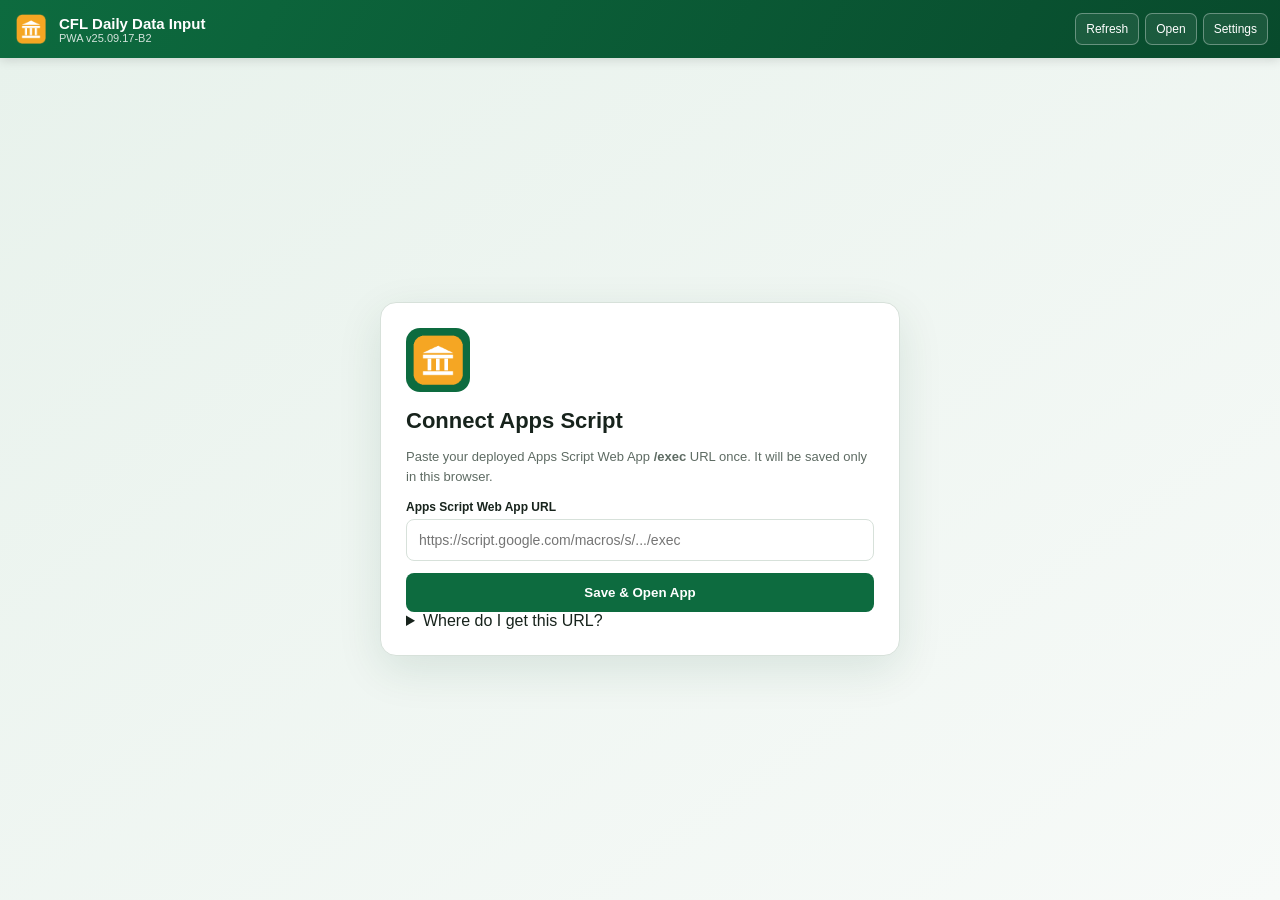
==== index.html @ 7d0042b0 "Add files via upload" ====
<!DOCTYPE html>
<html lang="en">
<head>
  <meta charset="UTF-8">
  <meta name="viewport" content="width=device-width,initial-scale=1,viewport-fit=cover">
  <meta name="theme-color" content="#0d6b3f">
  <meta name="apple-mobile-web-app-capable" content="yes">
  <meta name="apple-mobile-web-app-status-bar-style" content="default">
  <meta name="apple-mobile-web-app-title" content="CFL Data Entry">
  <title>CFL Daily Data Input</title>
  <link rel="manifest" href="manifest.webmanifest">
  <link rel="icon" href="icons/icon-192.png">
  <link rel="apple-touch-icon" href="icons/icon-192.png">
  <link rel="stylesheet" href="styles.css">
</head>
<body>
  <div class="shell">
    <header class="topbar">
      <div class="brand">
        <img src="icons/icon-192.png" alt="CFL">
        <div><strong>CFL Daily Data Input</strong><small id="statusText">PWA v25.09.17-B2</small></div>
      </div>
      <div class="actions">
        <button id="installBtn" class="hidden">Install</button>
        <button id="refreshBtn" title="Refresh">Refresh</button>
        <button id="openBtn" title="Open Apps Script directly">Open</button>
        <button id="settingsBtn" title="Change backend URL">Settings</button>
      </div>
    </header>

    <main id="frameWrap" class="frame-wrap hidden">
      <iframe id="appFrame" title="CFL Daily Data Input" allow="camera; geolocation; clipboard-read; clipboard-write" referrerpolicy="strict-origin-when-cross-origin"></iframe>
    </main>

    <section id="setup" class="setup">
      <div class="setup-card">
        <img src="icons/icon-192.png" class="setup-icon" alt="CFL">
        <h1>Connect Apps Script</h1>
        <p>Paste your deployed Apps Script Web App <b>/exec</b> URL once. It will be saved only in this browser.</p>
        <label for="appUrl">Apps Script Web App URL</label>
        <input id="appUrl" placeholder="https://script.google.com/macros/s/.../exec" autocomplete="off">
        <button id="saveBtn" class="primary">Save & Open App</button>
        <div id="setupMsg"></div>
        <details><summary>Where do I get this URL?</summary><p>Apps Script → Deploy → Manage deployments → Web app → copy the URL ending in <b>/exec</b>.</p></details>
      </div>
    </section>

    <div id="offlineBar" class="offline hidden">You are offline. The PWA shell is available, but live data needs internet.</div>
  </div>
  <script src="app.js"></script>
</body>
</html>
---- styles.css ----
:root{--green:#0d6b3f;--dark:#084a2c;--orange:#f5a623;--bg:#edf3ef;--line:#d7e1da;--text:#17231c}
*{box-sizing:border-box}html,body{height:100%;margin:0}body{font-family:Segoe UI,Roboto,Arial,sans-serif;background:var(--bg);color:var(--text);overflow:hidden}
.shell{height:100dvh;display:flex;flex-direction:column}.topbar{height:58px;flex:0 0 58px;display:flex;align-items:center;justify-content:space-between;padding:7px 12px;background:linear-gradient(120deg,var(--green),var(--dark));color:#fff;box-shadow:0 2px 10px #0002;z-index:10}
.brand{display:flex;align-items:center;gap:9px;min-width:0}.brand img{width:38px;height:38px;border-radius:9px}.brand strong{display:block;font-size:15px;white-space:nowrap}.brand small{display:block;font-size:11px;opacity:.82}.actions{display:flex;gap:6px}.actions button{border:1px solid #ffffff55;background:#ffffff14;color:#fff;border-radius:7px;padding:8px 10px;cursor:pointer;font-size:12px}.actions button:hover{background:#ffffff28}
.frame-wrap{flex:1;min-height:0;background:#fff}.frame-wrap iframe{display:block;width:100%;height:100%;border:0;background:#fff}.hidden{display:none!important}
.setup{flex:1;display:flex;align-items:center;justify-content:center;padding:20px;overflow:auto;background:linear-gradient(145deg,#e8f2ec,#f7faf8)}.setup-card{width:min(520px,96vw);background:#fff;border:1px solid var(--line);border-radius:16px;padding:25px;box-shadow:0 14px 45px #0b4b2b1c}.setup-icon{width:64px;height:64px;border-radius:14px}.setup-card h1{font-size:22px;margin:12px 0 7px}.setup-card p{font-size:13px;color:#5e6b63;line-height:1.5}.setup-card label{display:block;font-size:12px;font-weight:700;margin:14px 0 5px}.setup-card input{width:100%;padding:12px;border:1.5px solid var(--line);border-radius:8px;font-size:14px}.primary{width:100%;margin-top:12px;padding:12px;border:0;border-radius:8px;background:var(--green);color:#fff;font-weight:700;cursor:pointer}.error{margin-top:10px;padding:9px 11px;border-radius:7px;background:#fdeaea;color:#9d2630;font-size:12px}.ok{margin-top:10px;padding:9px 11px;border-radius:7px;background:#e8f6ed;color:#195c35;font-size:12px}.offline{position:fixed;left:50%;bottom:12px;transform:translateX(-50%);z-index:30;background:#3b3020;color:#fff3d8;padding:9px 14px;border-radius:999px;font-size:12px;box-shadow:0 4px 18px #0004}
@media(max-width:680px){.topbar{height:54px;flex-basis:54px;padding:6px 8px}.brand img{width:34px;height:34px}.brand strong{font-size:13px}.actions{gap:3px}.actions button{padding:7px 7px;font-size:11px}.setup{padding:12px}.setup-card{padding:19px}.brand small{display:none}}
@media(max-width:430px){#openBtn{display:none}.brand strong{max-width:150px;overflow:hidden;text-overflow:ellipsis}}
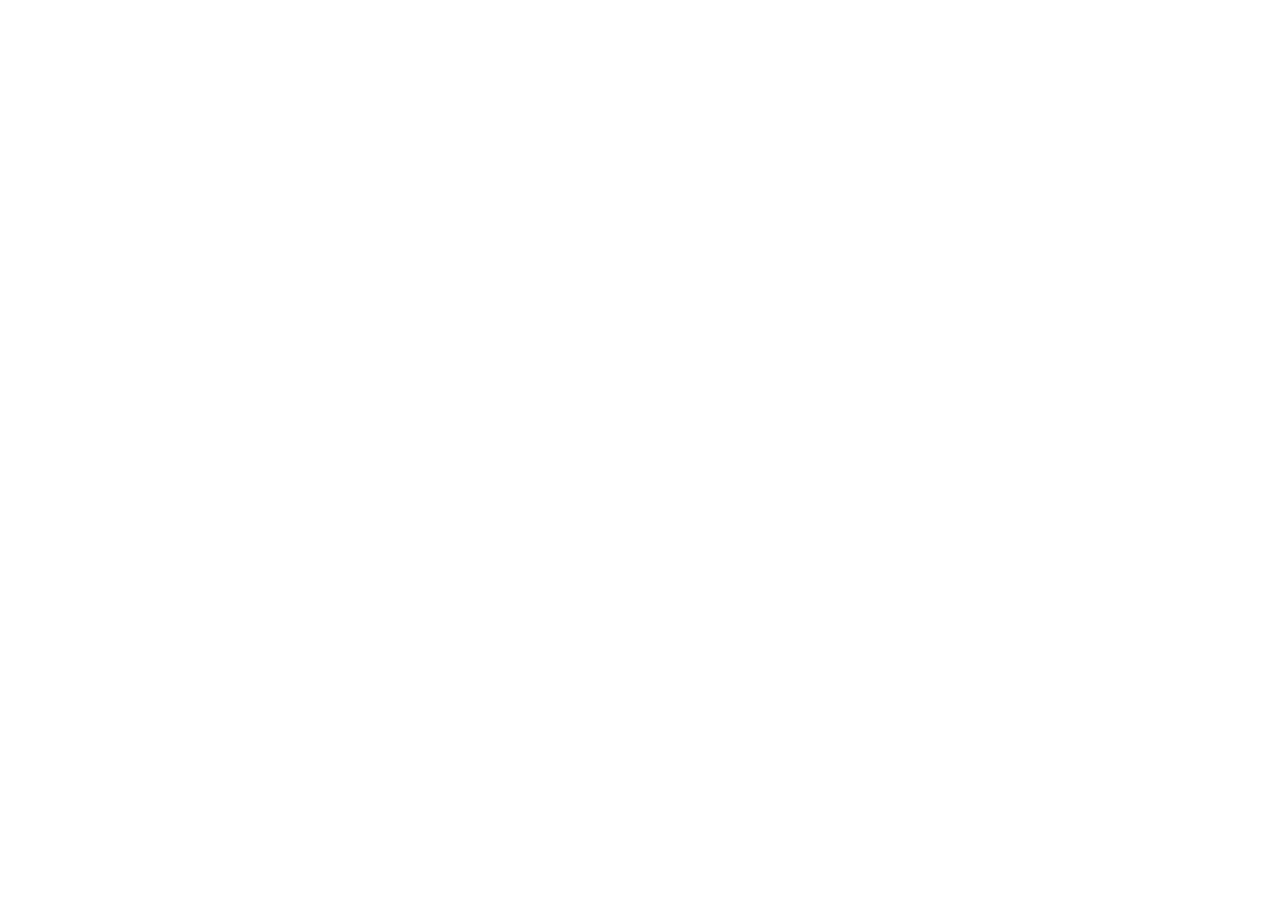
==== commit 505719e0: "Add files via upload" ====
--- a/index.html
+++ b/index.html
@@ -2,51 +2,35 @@
 <html lang="en">
 <head>
   <meta charset="UTF-8">
-  <meta name="viewport" content="width=device-width,initial-scale=1,viewport-fit=cover">
+  <meta name="viewport" content="width=device-width, initial-scale=1, viewport-fit=cover">
   <meta name="theme-color" content="#0d6b3f">
+  <meta name="mobile-web-app-capable" content="yes">
   <meta name="apple-mobile-web-app-capable" content="yes">
   <meta name="apple-mobile-web-app-status-bar-style" content="default">
-  <meta name="apple-mobile-web-app-title" content="CFL Data Entry">
+  <link rel="manifest" href="manifest.json">
+  <link rel="apple-touch-icon" href="icons/icon.svg">
   <title>CFL Daily Data Input</title>
-  <link rel="manifest" href="manifest.webmanifest">
-  <link rel="icon" href="icons/icon-192.png">
-  <link rel="apple-touch-icon" href="icons/icon-192.png">
-  <link rel="stylesheet" href="styles.css">
+  <style>
+    *{box-sizing:border-box} html,body{margin:0;width:100%;height:100%;font-family:Segoe UI,Roboto,Arial,sans-serif;background:#eef3f0;overflow:hidden}
+    #appFrame{position:fixed;inset:0;width:100%;height:100%;border:0;background:#fff;display:none}
+    #splash,#errorBox{position:fixed;inset:0;display:flex;align-items:center;justify-content:center;padding:18px;background:#eef3f0;z-index:10}
+    #errorBox{display:none}.card{width:min(390px,92vw);background:#fff;border:1px solid #d7e0db;border-radius:16px;padding:24px;text-align:center;box-shadow:0 8px 26px rgba(0,0,0,.08)}
+    .logo{width:72px;height:72px;margin:0 auto 14px;border-radius:18px;background:#0d6b3f;padding:8px}.logo img{width:100%;height:100%;display:block}
+    h1{font-size:21px;color:#0d6b3f;margin:0 0 6px}p{font-size:13px;line-height:1.5;color:#67736c;margin:0}.spinner{width:30px;height:30px;border:3px solid #d6e4dc;border-top-color:#0d6b3f;border-radius:50%;margin:18px auto 0;animation:spin .85s linear infinite}
+    @keyframes spin{to{transform:rotate(360deg)}}.admin-note{margin-top:14px;text-align:left;background:#f5f8f6;border:1px solid #dfe8e3;border-radius:8px;padding:10px;font-size:12px;color:#4e5a53}code{overflow-wrap:anywhere}
+  </style>
 </head>
 <body>
-  <div class="shell">
-    <header class="topbar">
-      <div class="brand">
-        <img src="icons/icon-192.png" alt="CFL">
-        <div><strong>CFL Daily Data Input</strong><small id="statusText">PWA v25.09.17-B2</small></div>
-      </div>
-      <div class="actions">
-        <button id="installBtn" class="hidden">Install</button>
-        <button id="refreshBtn" title="Refresh">Refresh</button>
-        <button id="openBtn" title="Open Apps Script directly">Open</button>
-        <button id="settingsBtn" title="Change backend URL">Settings</button>
-      </div>
-    </header>
-
-    <main id="frameWrap" class="frame-wrap hidden">
-      <iframe id="appFrame" title="CFL Daily Data Input" allow="camera; geolocation; clipboard-read; clipboard-write" referrerpolicy="strict-origin-when-cross-origin"></iframe>
-    </main>
-
-    <section id="setup" class="setup">
-      <div class="setup-card">
-        <img src="icons/icon-192.png" class="setup-icon" alt="CFL">
-        <h1>Connect Apps Script</h1>
-        <p>Paste your deployed Apps Script Web App <b>/exec</b> URL once. It will be saved only in this browser.</p>
-        <label for="appUrl">Apps Script Web App URL</label>
-        <input id="appUrl" placeholder="https://script.google.com/macros/s/.../exec" autocomplete="off">
-        <button id="saveBtn" class="primary">Save & Open App</button>
-        <div id="setupMsg"></div>
-        <details><summary>Where do I get this URL?</summary><p>Apps Script → Deploy → Manage deployments → Web app → copy the URL ending in <b>/exec</b>.</p></details>
-      </div>
-    </section>
-
-    <div id="offlineBar" class="offline hidden">You are offline. The PWA shell is available, but live data needs internet.</div>
-  </div>
-  <script src="app.js"></script>
+<div id="splash"><div class="card"><div class="logo"><img src="icons/icon.svg" alt=""></div><h1>CFL Daily Data Input</h1><p>Opening secure field data-entry app…</p><div class="spinner"></div></div></div>
+<div id="errorBox"><div class="card"><div class="logo"><img src="icons/icon.svg" alt=""></div><h1>App URL not configured</h1><p>Admin needs to set the deployed Google Apps Script <b>/exec</b> URL once before uploading this folder to GitHub.</p><div class="admin-note">Open <b>index.html</b> and replace:<br><br><code>PASTE_YOUR_APPS_SCRIPT_EXEC_URL_HERE</code></div></div></div>
+<iframe id="appFrame" allow="camera *; geolocation *; microphone *; clipboard-read *; clipboard-write *" referrerpolicy="no-referrer-when-downgrade" allowfullscreen></iframe>
+<script>
+  const APP_URL = 'https://script.google.com/macros/s/AKfycbzH-nS1qw_VqbvPjss_UqpYTUi49PwYqqMmRam_6RA4G7wthBPbvIH8JNHD8ndECIL_/exec';
+  const splash=document.getElementById('splash'), errorBox=document.getElementById('errorBox'), frame=document.getElementById('appFrame');
+  function validAppUrl(url){return /^https:\/\/script\.google\.com\/macros\/s\/[^\/]+\/exec(?:\?.*)?$/i.test(String(url||'').trim());}
+  function openApp(){if(!validAppUrl(APP_URL)){splash.style.display='none';errorBox.style.display='flex';return;} frame.src=APP_URL;frame.style.display='block';frame.addEventListener('load',()=>splash.style.display='none',{once:true});setTimeout(()=>splash.style.display='none',8000);}
+  if('serviceWorker' in navigator){window.addEventListener('load',()=>navigator.serviceWorker.register('./service-worker.js').catch(console.error));}
+  window.addEventListener('load',openApp);
+</script>
 </body>
 </html>
